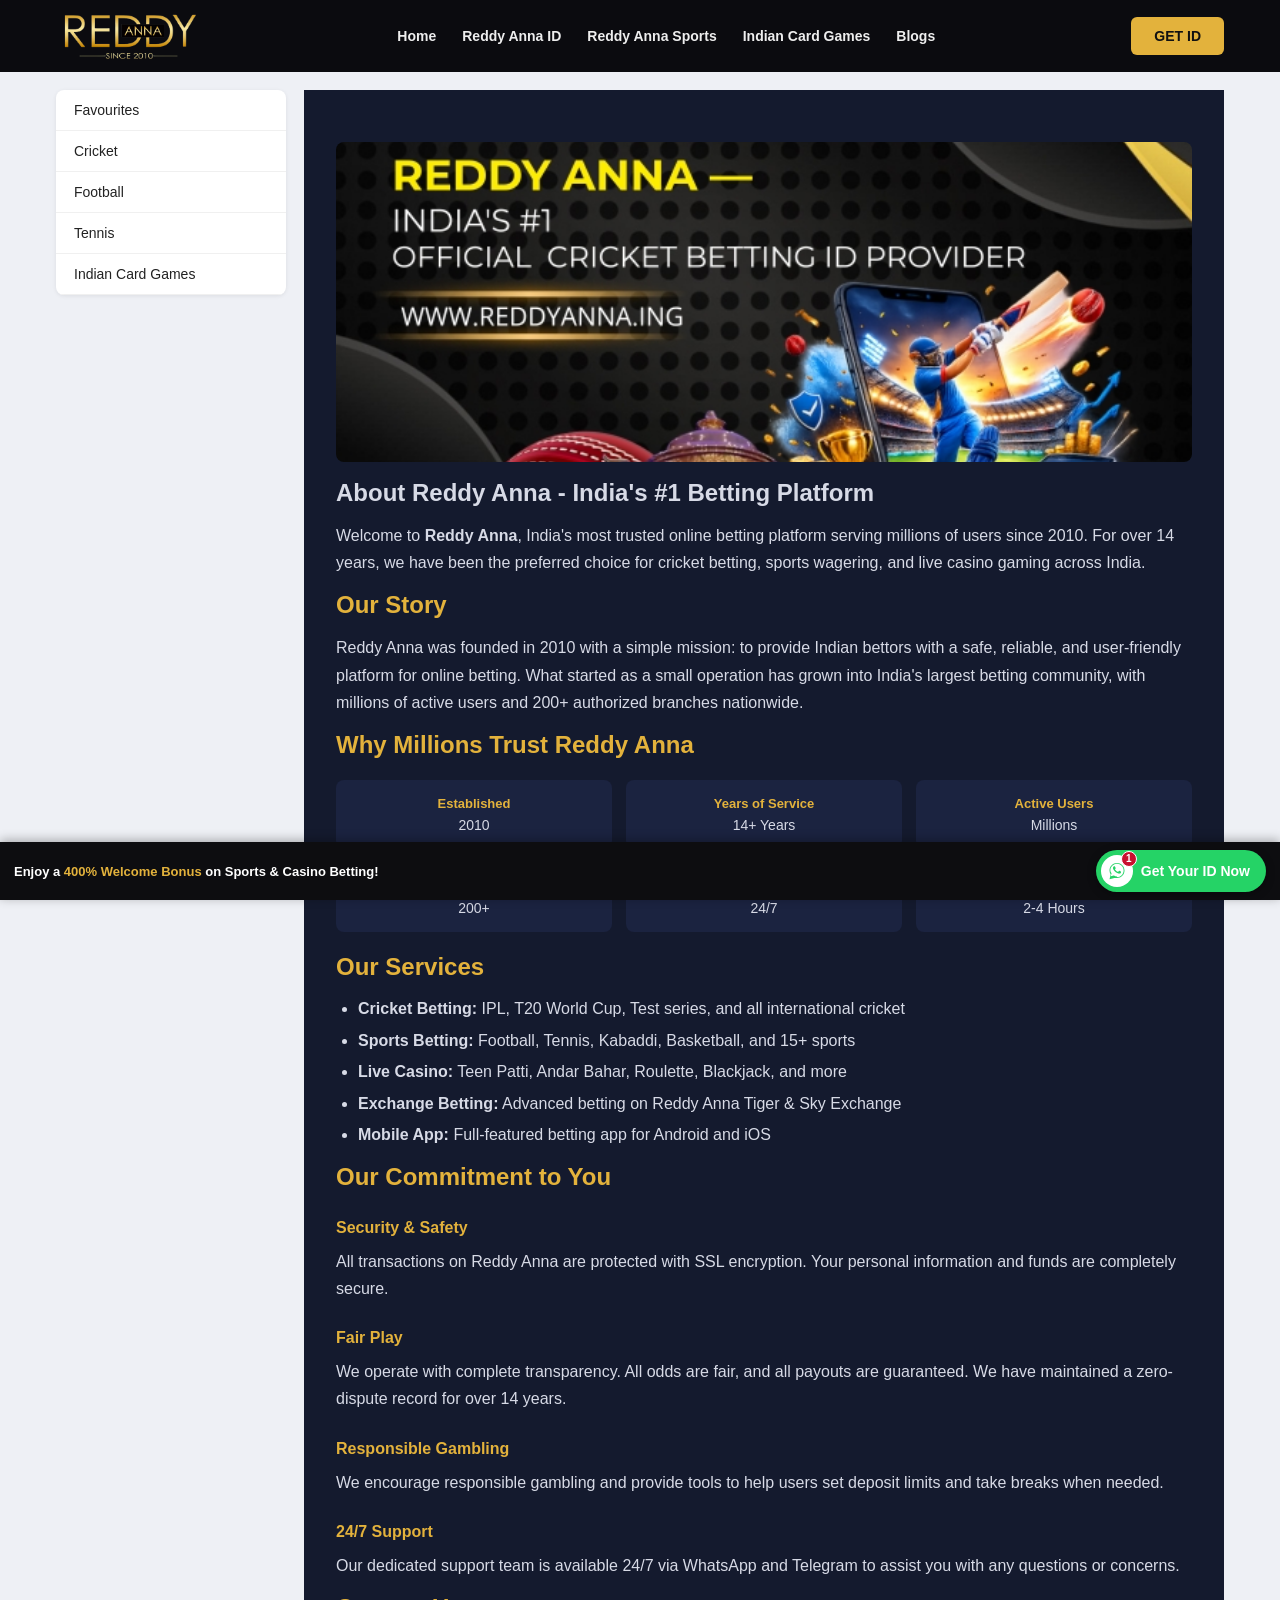
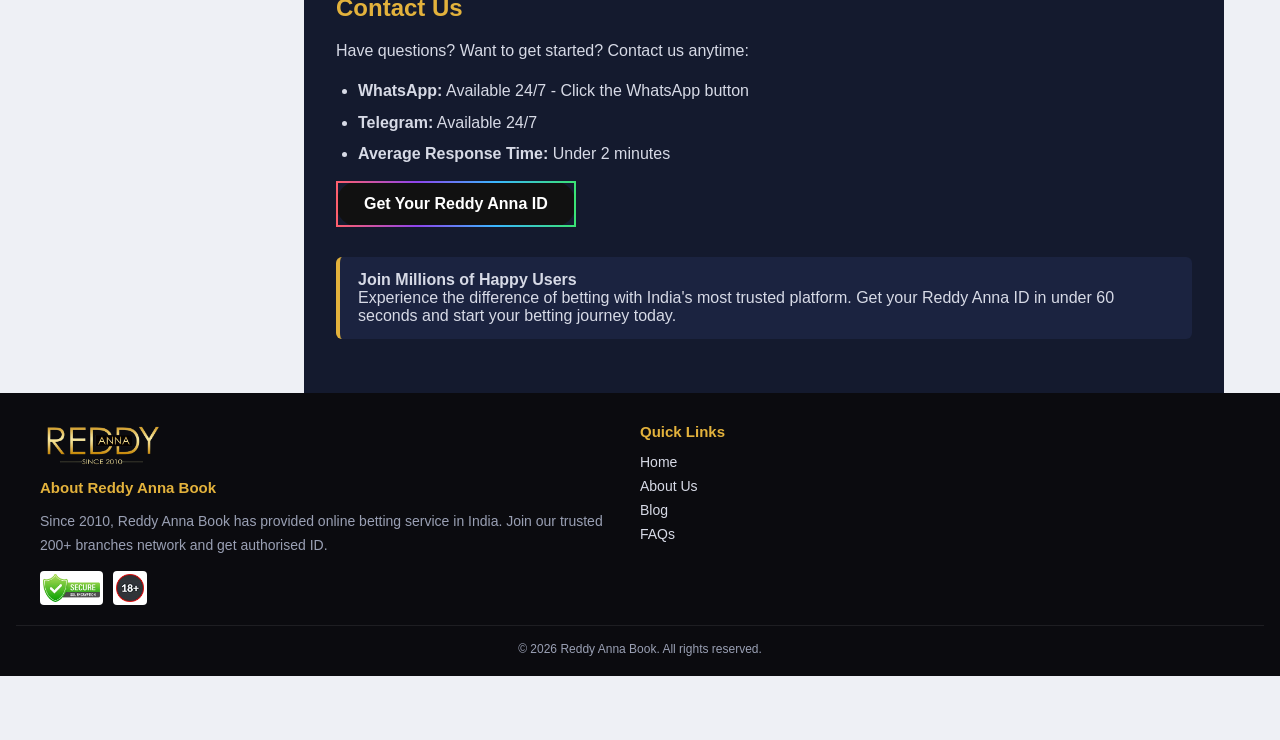
==== about-us/index.html @ eca98f48 "Add 12 new pages and update sitemap. Created pages: - /blog/ - Blog listing with betting tips and ne" ====
<!DOCTYPE html>
<html lang="en">
<head>
<meta charset="UTF-8">
<meta name="viewport" content="width=device-width, initial-scale=1">
<title>About Us | Reddy Anna - India's #1 Betting Platform Since 2010</title>
<meta name="description" content="Learn about Reddy Anna - India's most trusted online betting platform since 2010. 14+ years of reliable service to millions of users.">
<meta name="google-site-verification" content="ZKsoXK-e-wX-hNTqSaUuk7g0RxQz05XKGx85p2u8fm8">
<link rel="stylesheet" href="../styles.css">
</head>
<body>

<header class="site-header">
  <div class="header-inner">
    <a href="../" class="logo"><img src="../assets/image-659e7b71ad644.webp" alt="Reddy Anna"></a>
    <input type="checkbox" id="nav-toggle" class="nav-toggle-checkbox">
    <nav class="main-nav">
      <label for="nav-toggle" class="nav-close-label">&times;</label>
      <ul>
        <li><a href="../">Home</a></li>
        <li><a href="../reddy-anna-id/">Reddy Anna ID</a></li>
        <li><a href="#">Reddy Anna Sports</a></li>
        <li><a href="../reddy-anna-casino/">Indian Card Games</a></li>
        <li><a href="../blog/">Blogs</a></li>
      </ul>
    </nav>
    <div class="header-actions">
      <a href="https://wa.link/reddyanna_" target="_blank" rel="noopener" class="btn btn-gold get-id-btn">GET ID</a>
      <label for="nav-toggle" class="nav-toggle-label">&#9776;</label>
    </div>
  </div>
</header>

<div class="layout">
  <aside class="sidebar">
    <ul>
      <li><a href="../">Favourites</a></li>
      <li><a href="../live-cricket-betting/">Cricket</a></li>
      <li><a href="../football-betting/">Football</a></li>
      <li><a href="../tennis-betting/">Tennis</a></li>
      <li><a href="../reddy-anna-casino/">Indian Card Games</a></li>
    </ul>
  </aside>

  <main class="main-content">
    <section class="section section-dark article">
      <div class="container">
        <div class="article-banner"><img src="../assets/reddy-anna-indias-1-official-cricket-betting-id-provider.jpg" alt="About Reddy Anna"></div>

        <h1 class="section-title">About Reddy Anna - India's #1 Betting Platform</h1>
        
        <p>Welcome to <strong>Reddy Anna</strong>, India's most trusted online betting platform serving millions of users since 2010. For over 14 years, we have been the preferred choice for cricket betting, sports wagering, and live casino gaming across India.</p>

        <h2 class="sub-title">Our Story</h2>
        <p>Reddy Anna was founded in 2010 with a simple mission: to provide Indian bettors with a safe, reliable, and user-friendly platform for online betting. What started as a small operation has grown into India's largest betting community, with millions of active users and 200+ authorized branches nationwide.</p>

        <h2 class="sub-title">Why Millions Trust Reddy Anna</h2>
        <div class="stats-grid">
          <div class="stat-box"><div class="stat-label">Established</div><div class="stat-value">2010</div></div>
          <div class="stat-box"><div class="stat-label">Years of Service</div><div class="stat-value">14+ Years</div></div>
          <div class="stat-box"><div class="stat-label">Active Users</div><div class="stat-value">Millions</div></div>
          <div class="stat-box"><div class="stat-label">Branches</div><div class="stat-value">200+</div></div>
          <div class="stat-box"><div class="stat-label">Support</div><div class="stat-value">24/7</div></div>
          <div class="stat-box"><div class="stat-label">Withdrawal Time</div><div class="stat-value">2-4 Hours</div></div>
        </div>

        <h2 class="sub-title">Our Services</h2>
        <ul>
          <li><strong>Cricket Betting:</strong> IPL, T20 World Cup, Test series, and all international cricket</li>
          <li><strong>Sports Betting:</strong> Football, Tennis, Kabaddi, Basketball, and 15+ sports</li>
          <li><strong>Live Casino:</strong> Teen Patti, Andar Bahar, Roulette, Blackjack, and more</li>
          <li><strong>Exchange Betting:</strong> Advanced betting on Reddy Anna Tiger & Sky Exchange</li>
          <li><strong>Mobile App:</strong> Full-featured betting app for Android and iOS</li>
        </ul>

        <h2 class="sub-title">Our Commitment to You</h2>
        <h3 class="sub-title" style="font-size:16px;">Security & Safety</h3>
        <p>All transactions on Reddy Anna are protected with SSL encryption. Your personal information and funds are completely secure.</p>

        <h3 class="sub-title" style="font-size:16px;">Fair Play</h3>
        <p>We operate with complete transparency. All odds are fair, and all payouts are guaranteed. We have maintained a zero-dispute record for over 14 years.</p>

        <h3 class="sub-title" style="font-size:16px;">Responsible Gambling</h3>
        <p>We encourage responsible gambling and provide tools to help users set deposit limits and take breaks when needed.</p>

        <h3 class="sub-title" style="font-size:16px;">24/7 Support</h3>
        <p>Our dedicated support team is available 24/7 via WhatsApp and Telegram to assist you with any questions or concerns.</p>

        <h2 class="sub-title">Contact Us</h2>
        <p>Have questions? Want to get started? Contact us anytime:</p>
        <ul>
          <li><strong>WhatsApp:</strong> Available 24/7 - Click the WhatsApp button</li>
          <li><strong>Telegram:</strong> Available 24/7</li>
          <li><strong>Average Response Time:</strong> Under 2 minutes</li>
        </ul>

        <a href="https://wa.link/reddyanna_" target="_blank" rel="noopener" class="btn-rainbow">Get Your Reddy Anna ID</a>

        <div class="callout" style="margin-top:30px;">
          <strong>Join Millions of Happy Users</strong><br>
          Experience the difference of betting with India's most trusted platform. Get your Reddy Anna ID in under 60 seconds and start your betting journey today.
        </div>
      </div>
    </section>
  </main>
</div>

<footer class="site-footer">
  <div class="footer-grid">
    <div>
      <div class="footer-logo"><img src="../assets/image-659e7b71ad644.webp" alt="Reddy Anna"></div>
      <h4>About Reddy Anna Book</h4>
      <p style="font-size:14px;color:var(--text-muted);">Since 2010, Reddy Anna Book has provided online betting service in India. Join our trusted 200+ branches network and get authorised ID.</p>
      <div class="trust-badges">
        <img src="../assets/ssl-1-1.webp" alt="SSL">
        <img src="../assets/18plus-1-1.webp" alt="18+">
      </div>
    </div>
    <div>
      <h4>Quick Links</h4>
      <ul>
        <li><a href="../">Home</a></li>
        <li><a href="../about-us/">About Us</a></li>
        <li><a href="../blog/">Blog</a></li>
        <li><a href="../reddy-anna-faqs/">FAQs</a></li>
      </ul>
    </div>
  </div>
  <div class="footer-bottom">&copy; 2026 Reddy Anna Book. All rights reserved.</div>
</footer>

<div class="bonus-bar">
  <span class="bonus-text">Enjoy a <span class="highlight">400% Welcome Bonus</span> on Sports &amp; Casino Betting!</span>
  <span class="bonus-actions">
    <a href="https://wa.link/reddyanna_" target="_blank" rel="noopener" class="whatsapp-fab">
      <span class="whatsapp-fab-icon">
        <svg viewBox="0 0 32 32" width="20" height="20" fill="#25d366">
          <path d="M16.004 3C9.376 3 4 8.373 4 15c0 2.362.687 4.564 1.875 6.417L4 29l7.77-1.84A11.94 11.94 0 0 0 16.004 27C22.63 27 28 21.627 28 15S22.63 3 16.004 3Zm0 21.7a9.63 9.63 0 0 1-4.917-1.35l-.353-.21-4.61 1.092 1.127-4.49-.23-.366A9.61 9.61 0 0 1 5.4 15c0-5.85 4.755-10.6 10.604-10.6 5.848 0 10.6 4.75 10.6 10.6 0 5.85-4.752 10.7-10.6 10.7Zm5.816-7.94c-.318-.16-1.885-.93-2.177-1.037-.292-.107-.505-.16-.717.16-.212.319-.823 1.037-1.01 1.25-.186.213-.372.24-.69.08-.318-.16-1.343-.495-2.558-1.577-.945-.843-1.583-1.884-1.768-2.202-.186-.319-.02-.491.14-.65.144-.143.318-.372.478-.558.16-.186.212-.319.318-.532.106-.213.053-.398-.026-.558-.08-.16-.717-1.728-.983-2.367-.259-.62-.522-.536-.717-.546l-.61-.011c-.212 0-.558.08-.85.398-.292.319-1.114 1.09-1.114 2.658 0 1.567 1.14 3.082 1.299 3.295.159.213 2.243 3.428 5.435 4.807.76.328 1.353.524 1.815.671.762.243 1.457.209 2.006.127.612-.091 1.885-.771 2.15-1.515.266-.744.266-1.382.186-1.515-.08-.133-.292-.213-.61-.372Z"/>
        </svg>
        <span class="whatsapp-fab-badge">1</span>
      </span>
      <span class="whatsapp-fab-text">Get Your ID Now</span>
    </a>
  </span>
</div>

</body>
</html>
---- styles.css ----
/* =========================================================
   Reddy Anna – static UI-only clone
   No JavaScript. All interactive bits use pure CSS (checkbox/
   radio hacks) or inert links (href="#") so nothing can crash.
   ========================================================= */

:root{
  --gold:#e3b23c;
  --gold-dark:#c99a2e;
  --black:#0b0b0f;
  --navy:#141a2e;
  --navy2:#1b2340;
  --red:#c8102e;
  --red-dark:#9c0c22;
  --cream:#fdf1e0;
  --text-light:#d7dae6;
  --text-muted:#9aa0b4;
  --radius:10px;
  --maxw:1200px;
}

*{box-sizing:border-box;}
html{scroll-behavior:smooth;-webkit-text-size-adjust:100%;}
body{
  margin:0;
  font-family:"Segoe UI",Arial,Helvetica,sans-serif;
  color:#222;
  background:#eef0f5;
  padding-bottom:64px; /* space for sticky bottom bar */
  overflow-x:hidden;
  width:100%;
}
img{max-width:100%;display:block;}
a{text-decoration:none;color:inherit;}
ul{list-style:none;margin:0;padding:0;}
.container{max-width:var(--maxw);margin:0 auto;padding:0 16px;}
.section{padding:clamp(22px,5vw,36px) 16px;}
.section-dark{background:var(--navy);color:var(--text-light);}
.section-dark h2, .section-dark h3{color:var(--gold);}
.section-white{background:#fff;}
h1,h2,h3,h4{line-height:1.25;margin:0 0 14px;}
h2.section-title{font-size:clamp(20px,4vw,26px);margin-bottom:16px;}
h3.sub-title{font-size:clamp(17px,3vw,20px);margin:26px 0 10px;color:var(--gold-dark);}
.section-dark h3.sub-title{color:var(--gold);}
p{line-height:1.7;margin:0 0 14px;word-wrap:break-word;}

.btn{
  display:inline-block;
  padding:10px 22px;
  border-radius:6px;
  font-weight:600;
  font-size:14px;
  cursor:pointer;
  border:1px solid transparent;
}
.btn-gold{background:var(--gold);color:#111;}
.btn-gold-outline{background:transparent;border-color:var(--gold);color:var(--gold);}
.btn-red{background:var(--red);color:#fff;}
.btn-pill-red{
  display:block;width:100%;text-align:center;background:var(--red);
  color:#fff;border-radius:24px;padding:12px 10px;font-weight:600;
}
.btn-rainbow{
  display:inline-block;padding:12px 26px;border-radius:30px;color:#fff;
  font-weight:600;background:#111;
  border:2px solid;
  border-image:linear-gradient(90deg,#ff5f6d,#8e44ec,#3ab7ff,#3ae374) 1;
}

/* ---------- Header ---------- */
header.site-header{
  background:var(--black);
  position:sticky;top:0;z-index:100;
}
.header-inner{
  max-width:var(--maxw);margin:0 auto;padding:10px 16px;
  display:flex;align-items:center;justify-content:space-between;gap:20px;
}
.logo img{height:52px;width:auto;}
nav.main-nav{flex:1;}
nav.main-nav ul{display:flex;gap:22px;justify-content:center;flex-wrap:wrap;}
nav.main-nav > ul > li{position:relative;}
nav.main-nav a{color:#eee;font-size:14px;font-weight:600;padding:8px 2px;display:inline-block;}
nav.main-nav > ul > li.active > a,
nav.main-nav a:hover{color:var(--gold);}
nav.main-nav .submenu{
  display:none;position:absolute;top:100%;left:0;background:#181818;
  min-width:190px;padding:8px 0;border-radius:6px;box-shadow:0 8px 24px rgba(0,0,0,.4);
}
nav.main-nav li:hover .submenu{display:block;}
nav.main-nav .submenu li a{display:block;padding:8px 16px;font-weight:500;white-space:nowrap;}
.header-actions{display:flex;gap:10px;align-items:center;flex-shrink:0;}
.nav-toggle-label{display:none;cursor:pointer;color:var(--gold);font-size:26px;line-height:1;padding:4px 6px;}
.nav-toggle-checkbox{display:none;}
.nav-close-label{display:none;}

/* ---------- Layout: sidebar + content ---------- */
.layout{
  max-width:var(--maxw);margin:0 auto;
  display:flex;align-items:flex-start;gap:18px;padding:18px 16px 0;
}
.sidebar{
  background:#fff;border-radius:8px;overflow:hidden;
  width:230px;flex:0 0 230px;box-shadow:0 1px 4px rgba(0,0,0,.08);
}
.sidebar ul li a{
  display:block;padding:12px 18px;font-size:14px;color:#222;font-weight:500;
  border-bottom:1px solid #f0f0f0;
}
.sidebar ul li a:hover{background:#f7f7f7;color:var(--red);}
.main-content{flex:1;min-width:0;}

/* sport tiles */
.sport-tiles{
  display:grid;grid-template-columns:repeat(5,1fr);gap:10px;margin-bottom:14px;
}
.sport-tile{
  position:relative;border-radius:8px;overflow:hidden;height:74px;
  background-size:cover;background-position:right center;
  display:flex;align-items:center;padding:0 14px;
}
.sport-tile span{color:#fff;font-weight:700;font-size:14px;text-shadow:0 1px 3px rgba(0,0,0,.5);}
.tile-cricket{background-color:#7a2e29;}
.tile-football{background-color:#177a72;}
.tile-tennis{background-color:#8a1c30;}
.tile-horse{background-color:#c46a1f;}
.tile-greyhound{background-color:#5b3fa0;}

/* promo tiles */
.promo-tiles{
  display:grid;grid-template-columns:1fr 1fr;gap:12px;margin-bottom:20px;
}
.promo-tile{
  position:relative;border-radius:8px;overflow:hidden;height:110px;
  background-size:cover;background-position:center;
  display:flex;align-items:flex-start;padding:12px;
}
.promo-tile .label{
  display:flex;align-items:center;gap:8px;background:rgba(0,0,0,.35);
  padding:6px 12px;border-radius:20px;color:#fff;font-weight:600;font-size:14px;
}

/* live match sections */
.match-block{background:#fff;border-radius:8px;margin-bottom:18px;overflow:hidden;box-shadow:0 1px 4px rgba(0,0,0,.08);}
.match-block-header{
  background:var(--red);color:#fff;font-weight:700;font-size:16px;
  padding:12px 20px;
  clip-path:polygon(0 0,100% 0,96% 100%,0% 100%);
}
.match-row{padding:16px 20px;border-bottom:1px solid #eee;}
.match-row:last-child{border-bottom:none;}
.match-teams{font-weight:700;font-size:15px;margin-bottom:2px;}
.match-league{color:#777;font-size:13px;margin-bottom:10px;}
.match-meta{display:flex;align-items:center;gap:14px;margin-bottom:12px;flex-wrap:wrap;}
.match-live{color:#1a9c5c;font-weight:700;font-size:13px;border-bottom:2px solid #1a9c5c;padding-bottom:2px;}
.match-time{background:var(--cream);padding:6px 12px;border-radius:4px;font-size:13px;font-weight:600;}
.match-icons{display:flex;align-items:center;gap:10px;margin-left:auto;}
.badge-round{width:26px;height:26px;border-radius:50%;background:var(--red);color:#fff;font-size:11px;font-weight:700;display:flex;align-items:center;justify-content:center;}

/* casino / card game grids */
.panel-heading{background:#fff;border-radius:8px;text-align:center;font-weight:700;font-size:18px;padding:14px;margin:24px 0 14px;box-shadow:0 1px 4px rgba(0,0,0,.08);}
.grid-4{display:grid;grid-template-columns:repeat(4,1fr);gap:12px;}
.grid-2{display:grid;grid-template-columns:repeat(2,1fr);gap:12px;}
.game-card{position:relative;border-radius:8px;overflow:hidden;background:#111;box-shadow:0 1px 4px rgba(0,0,0,.15);}
.game-card img{width:100%;aspect-ratio:1/1;object-fit:cover;}
.game-card .provider{position:absolute;bottom:0;left:0;right:0;background:rgba(0,0,0,.55);color:#fff;font-size:11px;font-weight:700;padding:4px 8px;text-transform:uppercase;}
.game-card .ribbon{position:absolute;top:0;right:0;background:var(--red);color:#fff;font-size:10px;font-weight:700;padding:3px 8px;border-bottom-left-radius:8px;}
.banner-card{position:relative;border-radius:8px;overflow:hidden;background:#111;}
.banner-card img{width:100%;height:130px;object-fit:cover;}
.banner-card .banner-label{position:absolute;inset:0;display:flex;align-items:center;justify-content:center;color:#fff;font-weight:800;font-size:20px;text-shadow:0 2px 6px rgba(0,0,0,.6);background:linear-gradient(rgba(0,0,0,.15),rgba(0,0,0,.35));}
.provider-card{position:relative;border-radius:8px;overflow:hidden;height:100px;background-size:cover;background-position:center;display:flex;align-items:center;padding:0 16px;}
.provider-card span{color:#fff;font-weight:700;font-size:16px;text-shadow:0 1px 4px rgba(0,0,0,.6);}

/* intro / stats */
.intro-flex{display:flex;gap:30px;align-items:center;flex-wrap:wrap;}
.intro-text{flex:1;min-width:280px;}
.intro-img{flex:1;min-width:280px;}
.intro-img img{border-radius:8px;}
.stats-grid{display:grid;grid-template-columns:repeat(3,1fr);gap:14px;margin:20px 0;}
.stat-box{background:var(--navy2);border-radius:8px;padding:16px;text-align:center;}
.stat-box .stat-label{color:var(--gold);font-weight:700;font-size:13px;margin-bottom:6px;}
.stat-box .stat-value{font-size:14px;color:var(--text-light);}

/* IPL live widget (iframe embed) */
.ipl-widget-frame{
  background:#fff;border-top:5px solid #29a3e0;border-radius:8px;
  overflow:hidden;box-shadow:0 1px 6px rgba(0,0,0,.1);
}
.ipl-widget-frame iframe{width:100%;min-height:450px;}
@media (max-width:600px){
  .ipl-widget-frame iframe{min-height:520px;}
}

/* article content */
.table-wrap{width:100%;overflow-x:auto;-webkit-overflow-scrolling:touch;margin:16px 0;}
.table-wrap table{margin:0;}
.article table{width:100%;min-width:480px;border-collapse:collapse;margin:16px 0;font-size:14px;}
.article table th{background:var(--gold);color:#111;padding:10px;text-align:left;}
.article table td{padding:10px;border-bottom:1px solid rgba(255,255,255,.08);}
.section-white .article table td{border-bottom:1px solid #eee;}
.section-white .article table th{background:var(--cream);color:#222;}
.article ul{list-style:disc;padding-left:22px;margin-bottom:14px;}
.article ul li{margin-bottom:6px;line-height:1.6;}
.article ol{padding-left:22px;margin-bottom:14px;}
.article ol li{margin-bottom:8px;line-height:1.6;}
.callout{background:var(--navy2);border-left:4px solid var(--gold);padding:14px 18px;border-radius:6px;margin:18px 0;}
.section-white .callout{background:#fff7e6;border-left:4px solid var(--gold-dark);}
.steps-grid{display:grid;grid-template-columns:repeat(2,1fr);gap:14px;margin:16px 0;}
.step-card{background:var(--navy2);border-radius:8px;padding:16px;}
.step-card .step-num{color:var(--gold);font-weight:800;font-size:20px;margin-bottom:6px;}
.article-banner{border-radius:8px;overflow:hidden;margin:16px 0;}
.article-banner img{width:100%;object-fit:cover;max-height:320px;}
.game-list{display:grid;grid-template-columns:1fr;gap:10px;margin:14px 0;}
.game-list-item{display:flex;gap:6px;font-size:15px;}
.game-list-item b{color:var(--gold);min-width:110px;}
.section-white .game-list-item b{color:var(--red);}

/* FAQ accordion */
.faq-item{border-bottom:1px solid rgba(255,255,255,.1);}
.section-white .faq-item{border-bottom:1px solid #eee;}
.faq-item input{display:none;}
.faq-item label{display:flex;justify-content:space-between;padding:14px 4px;cursor:pointer;font-weight:700;}
.faq-item label::after{content:"+";font-size:20px;}
.faq-item input:checked + label::after{content:"\2212";}
.faq-answer{max-height:0;overflow:hidden;}
.faq-item input:checked ~ .faq-answer{max-height:400px;padding-bottom:12px;}

/* footer */
footer.site-footer{background:var(--black);color:var(--text-light);padding:30px 16px 20px;}
.footer-grid{display:grid;grid-template-columns:2fr 1fr 1fr;gap:24px;max-width:var(--maxw);margin:0 auto;}
.footer-grid h4{color:var(--gold);font-size:15px;margin-bottom:12px;}
.footer-grid ul li{margin-bottom:8px;font-size:14px;}
.footer-grid ul li a:hover{color:var(--gold);}
.footer-logo img{height:44px;margin-bottom:12px;}
.trust-badges{display:flex;gap:10px;flex-wrap:wrap;margin-top:14px;}
.trust-badges img{height:34px;width:auto;background:#fff;border-radius:4px;padding:3px;}
.footer-bottom{text-align:center;font-size:12px;color:var(--text-muted);margin-top:20px;padding-top:16px;border-top:1px solid rgba(255,255,255,.08);}

/* sticky bottom bar */
.bonus-bar{
  position:fixed;left:0;right:0;bottom:0;z-index:200;
  background:#0d0d10;color:#fff;
  display:flex;align-items:center;justify-content:space-between;gap:10px;
  padding:8px 14px;box-shadow:0 -2px 10px rgba(0,0,0,.3);
}
.bonus-bar .bonus-text{font-size:13px;font-weight:700;}
.bonus-bar .bonus-text .highlight{color:var(--gold);}
.bonus-bar .bonus-actions{display:flex;gap:8px;flex-shrink:0;}
.bonus-bar .btn{padding:8px 14px;font-size:13px;}
.whatsapp-fab{
  display:flex;align-items:center;gap:8px;
  background:#25d366;color:#fff;
  border-radius:24px;padding:5px 16px 5px 5px;
  box-shadow:0 2px 8px rgba(0,0,0,.35);flex-shrink:0;
}
.whatsapp-fab-icon{
  position:relative;display:flex;align-items:center;justify-content:center;
  width:32px;height:32px;border-radius:50%;background:#fff;flex-shrink:0;
}
.whatsapp-fab-badge{
  position:absolute;top:-4px;right:-4px;background:var(--red);color:#fff;
  font-size:10px;font-weight:700;width:16px;height:16px;border-radius:50%;
  display:flex;align-items:center;justify-content:center;line-height:1;
  border:1.5px solid #fff;
}
.whatsapp-fab-text{font-weight:700;font-size:14px;white-space:nowrap;}

/* Login-required modal (pure CSS, :target based) */
.modal-overlay{
  display:none;position:fixed;inset:0;z-index:500;
  background:rgba(0,0,0,.65);
  align-items:center;justify-content:center;padding:20px;
}
.modal-overlay:target{display:flex;}
.modal-box{
  position:relative;background:#fff;color:#222;border-radius:12px;
  padding:32px 24px 24px;max-width:340px;width:100%;text-align:center;
  box-shadow:0 10px 40px rgba(0,0,0,.4);
}
.modal-icon{font-size:32px;margin-bottom:6px;}
.modal-box h3{margin:0 0 8px;font-size:19px;color:#111;}
.modal-box p{font-size:14px;color:#555;margin-bottom:18px;}
.modal-close{
  position:absolute;top:8px;right:12px;font-size:24px;color:#999;
  line-height:1;
}
.modal-cancel{
  display:block;margin-top:12px;font-size:13px;color:#888;text-decoration:underline;
}

/* ---------------- Responsive ---------------- */

/* Tablet / small desktop: sidebar hidden, same as the reference mobile design */
@media (max-width:1100px){
  .layout{flex-direction:column;}
  .sidebar{display:none;}
}

@media (max-width:980px){
  .promo-tiles{grid-template-columns:1fr 1fr;}
  .steps-grid{grid-template-columns:1fr;}
  .footer-grid{grid-template-columns:1fr;}
  .grid-4{grid-template-columns:repeat(3,1fr);}
  .stats-grid{grid-template-columns:repeat(3,1fr);}
  .intro-flex{flex-direction:column-reverse;}
}

@media (max-width:900px){
  nav.main-nav{
    display:none;position:fixed;top:0;left:0;right:0;bottom:0;
    background:rgba(8,8,12,.98);z-index:150;padding:70px 24px 30px;overflow-y:auto;
  }
  nav.main-nav ul{flex-direction:column;gap:0;}
  nav.main-nav ul li{width:100%;}
  nav.main-nav a{font-size:16px;padding:12px 2px;width:100%;}
  nav.main-nav .submenu{position:static;display:block;background:transparent;padding-left:14px;box-shadow:none;}
  nav.main-nav li a{border-bottom:1px solid rgba(255,255,255,.08);}
  .nav-toggle-checkbox:checked ~ nav.main-nav{display:block;}
  .nav-toggle-label{display:none;} /* mobile navbar shows only logo + GET ID */
  .nav-close-label{
    display:block;position:absolute;top:14px;right:18px;font-size:32px;
    color:var(--gold);cursor:pointer;
  }
  .header-inner{position:relative;}
  .header-actions .get-id-btn{
    font-size:14px;font-weight:800;padding:10px 22px;
    border-radius:6px;
  }
  .logo img{height:40px;}
  header.site-header{
    border-bottom-left-radius:16px;border-bottom-right-radius:16px;
    box-shadow:0 4px 14px rgba(0,0,0,.35);
  }
}

@media (max-width:768px){
  .header-inner{padding:10px 14px;}
  .sport-tiles{grid-template-columns:repeat(2,1fr);}
  .grid-4{grid-template-columns:repeat(2,1fr);}
  .grid-2{grid-template-columns:1fr;}
  .promo-tile{height:90px;}
  .article-banner img{max-height:220px;}
  .stats-grid{grid-template-columns:1fr 1fr;}
}

@media (max-width:600px){
  .container, .layout, .section{padding-left:12px;padding-right:12px;}
  .sport-tile{height:64px;}
  .sport-tile span{font-size:12px;}
  .promo-tile{height:78px;padding:10px;}
  .promo-tile .label{font-size:12px;padding:5px 10px;}
  .match-block-header{font-size:14px;padding:10px 16px;}
  .match-row{padding:14px 16px;}
  .match-teams{font-size:14px;}
  .panel-heading{font-size:16px;}
  .footer-logo img{height:36px;}
  .trust-badges img{height:28px;}
  .stats-grid{grid-template-columns:1fr;}
  .stat-box{padding:12px;}
}

@media (max-width:520px){
  .sport-tiles{grid-template-columns:1fr 1fr;}
  .grid-4{grid-template-columns:repeat(2,1fr);}
  .grid-2{grid-template-columns:1fr;}
  h2.section-title{font-size:21px;}
  .step-card{padding:14px;}
  .article > .btn, .article > .btn-rainbow{display:block;width:100%;text-align:center;}
}

@media (max-width:420px){
  .bonus-bar{flex-wrap:nowrap;padding:8px 10px;}
  .bonus-bar .bonus-text{display:none;}
  .bonus-bar .btn{padding:8px 10px;font-size:12px;white-space:nowrap;}
  .logo img{height:34px;}
  .game-list-item{flex-direction:column;gap:2px;}
  .game-list-item b{min-width:0;}
}
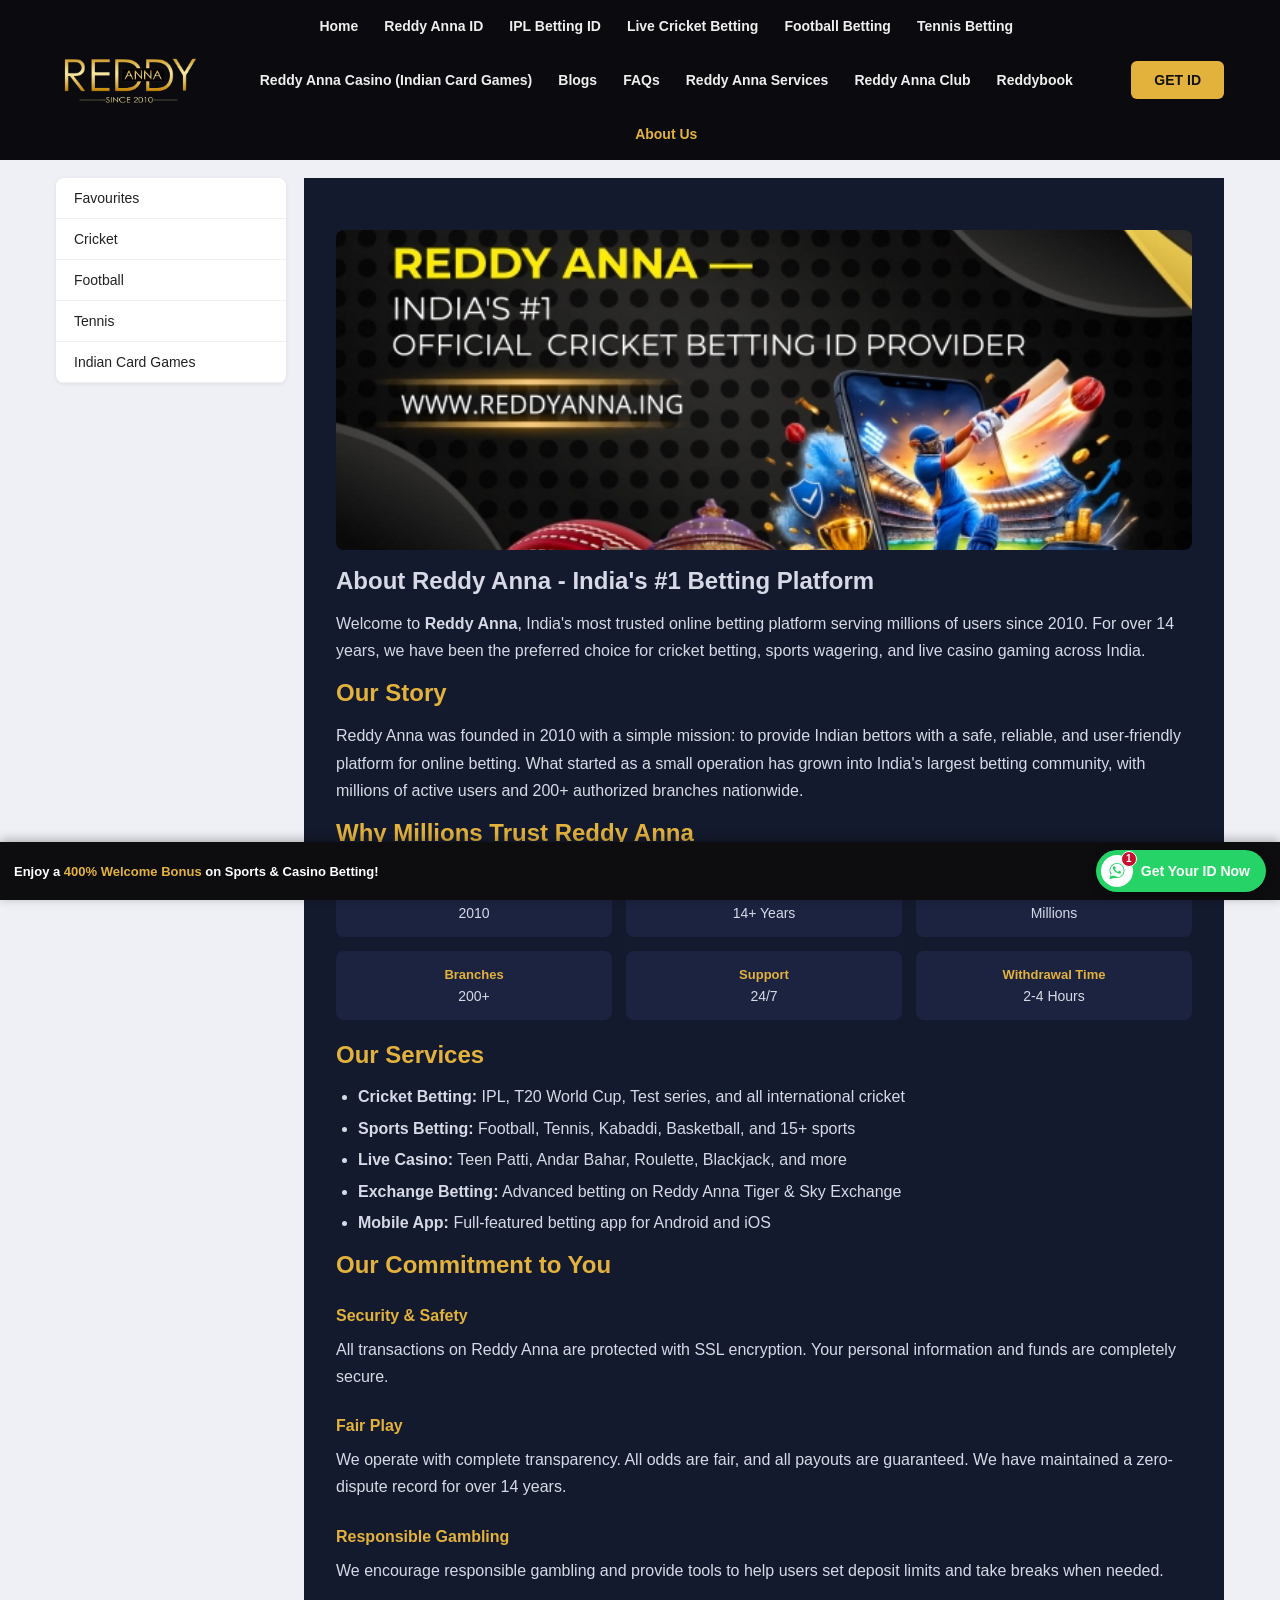
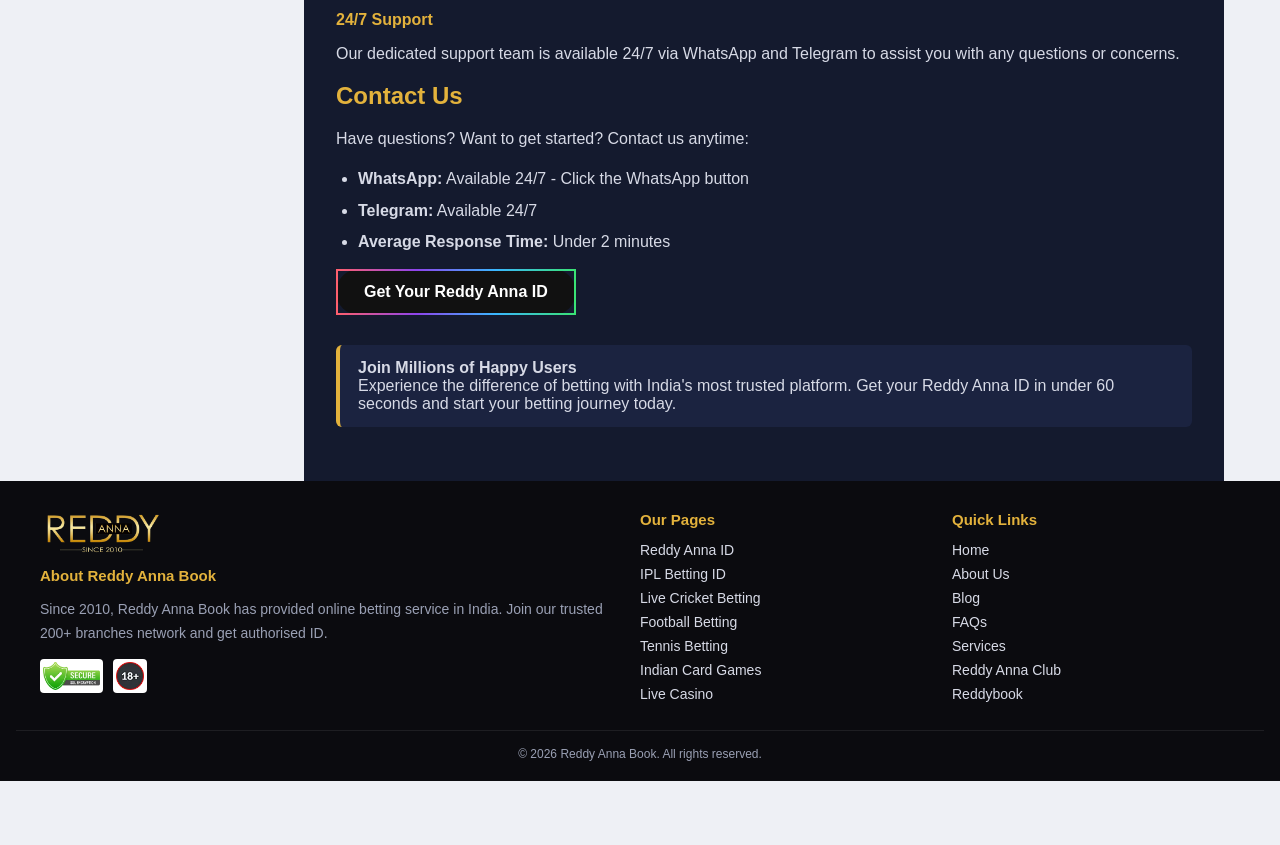
==== commit 8fae1761: "Update navbar and footer across all pages. - Replaced main navigation with a flat, proper menu linki" ====
--- a/about-us/index.html
+++ b/about-us/index.html
@@ -19,9 +19,17 @@
       <ul>
         <li><a href="../">Home</a></li>
         <li><a href="../reddy-anna-id/">Reddy Anna ID</a></li>
-        <li><a href="#">Reddy Anna Sports</a></li>
-        <li><a href="../reddy-anna-casino/">Indian Card Games</a></li>
+        <li><a href="../ipl-betting-id/">IPL Betting ID</a></li>
+        <li><a href="../live-cricket-betting/">Live Cricket Betting</a></li>
+        <li><a href="../football-betting/">Football Betting</a></li>
+        <li><a href="../tennis-betting/">Tennis Betting</a></li>
+        <li><a href="../reddy-anna-casino/">Reddy Anna Casino (Indian Card Games)</a></li>
         <li><a href="../blog/">Blogs</a></li>
+        <li><a href="../reddy-anna-faqs/">FAQs</a></li>
+        <li><a href="../reddy-anna-services/">Reddy Anna Services</a></li>
+        <li><a href="../reddy-anna-club/">Reddy Anna Club</a></li>
+        <li><a href="../reddybook/">Reddybook</a></li>
+        <li class="active"><a href="../about-us/">About Us</a></li>
       </ul>
     </nav>
     <div class="header-actions">
@@ -117,12 +125,27 @@
       </div>
     </div>
     <div>
+      <h4>Our Pages</h4>
+      <ul>
+        <li><a href="../reddy-anna-id/">Reddy Anna ID</a></li>
+        <li><a href="../ipl-betting-id/">IPL Betting ID</a></li>
+        <li><a href="../live-cricket-betting/">Live Cricket Betting</a></li>
+        <li><a href="../football-betting/">Football Betting</a></li>
+        <li><a href="../tennis-betting/">Tennis Betting</a></li>
+        <li><a href="../reddy-anna-casino/">Indian Card Games</a></li>
+        <li><a href="../reddy-anna-casino/">Live Casino</a></li>
+      </ul>
+    </div>
+    <div>
       <h4>Quick Links</h4>
       <ul>
         <li><a href="../">Home</a></li>
         <li><a href="../about-us/">About Us</a></li>
         <li><a href="../blog/">Blog</a></li>
         <li><a href="../reddy-anna-faqs/">FAQs</a></li>
+        <li><a href="../reddy-anna-services/">Services</a></li>
+        <li><a href="../reddy-anna-club/">Reddy Anna Club</a></li>
+        <li><a href="../reddybook/">Reddybook</a></li>
       </ul>
     </div>
   </div>
